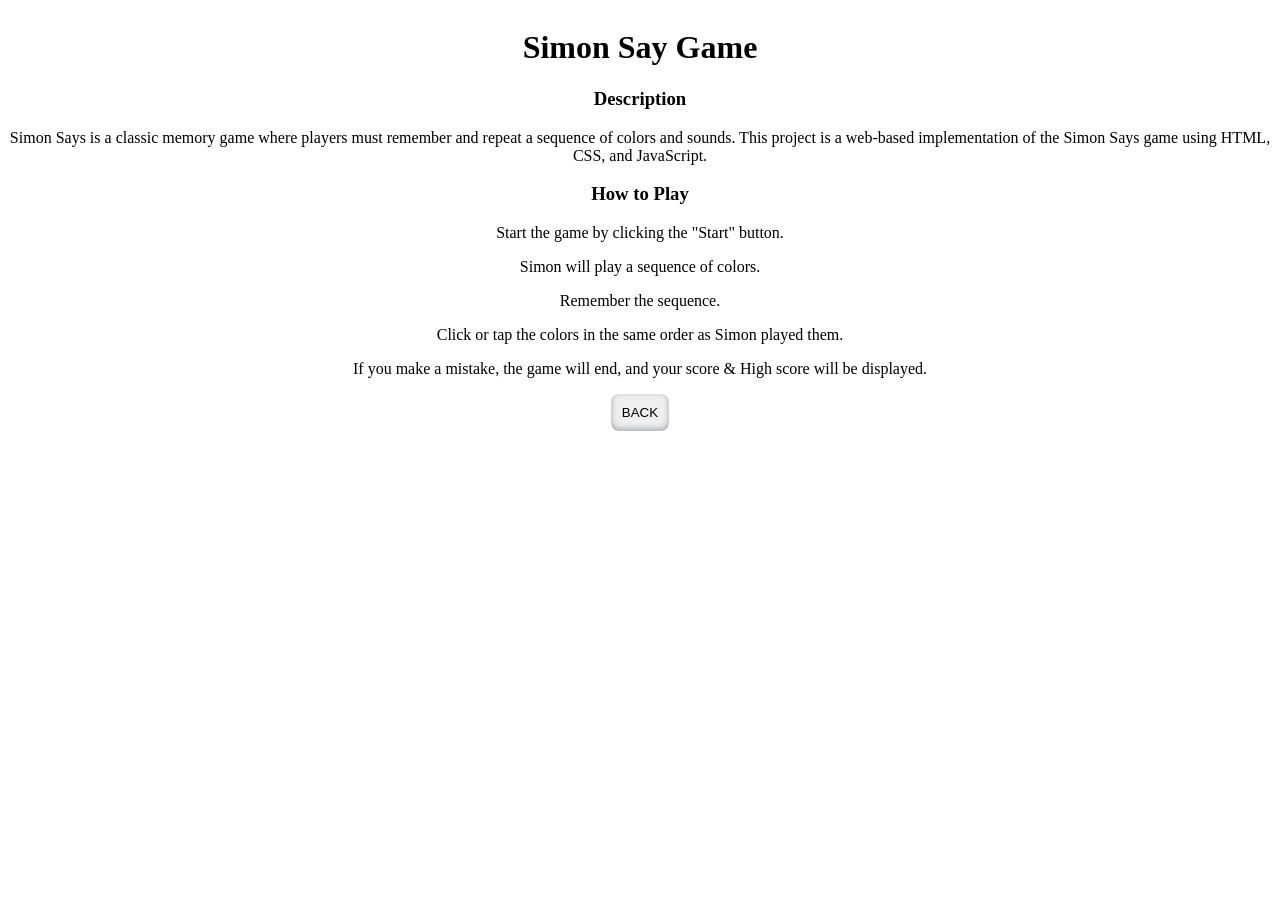
==== rule.html @ dab4c6be "update file" ====
<!DOCTYPE html>
<html lang="en">
  <head>
    <meta charset="UTF-8" />
    <meta name="viewport" content="width=device-width, initial-scale=1.0" />
    <title>Simon Say Game Rule</title>
    <link rel="stylesheet" href="rule.css" />
  </head>
  <body class="rule-body">
    <h1>Simon Say Game</h1>
    <h3>Description</h3>
    <p>
      Simon Says is a classic memory game where players must remember and repeat
      a sequence of colors and sounds. This project is a web-based
      implementation of the Simon Says game using HTML, CSS, and JavaScript.
    </p>
    <h3>How to Play</h3>
    <p>Start the game by clicking the "Start" button.</p>
    <p>Simon will play a sequence of colors.</p>
    <p>Remember the sequence.</p>
    <p>Click or tap the colors in the same order as Simon played them.</p>
    <p>
      If you make a mistake, the game will end, and your score & High score will
      be displayed.
    </p>

    <form action="index.html">
      <button class="rules">BACK</button>
    </form>
  </body>
</html>
---- rule.css ----
body{
    text-align: center;
    position: absolute;
}
.rules {
    cursor: pointer;
    padding: 0.7rem;
    border-radius: 0.5rem;
    border: none;
    box-shadow: rgba(50, 50, 93, 0.25) 0px 50px 100px -20px,
      rgba(0, 0, 0, 0.3) 0px 30px 60px -30px,
      rgba(10, 37, 64, 0.35) 0px -2px 6px 0px inset;
  }
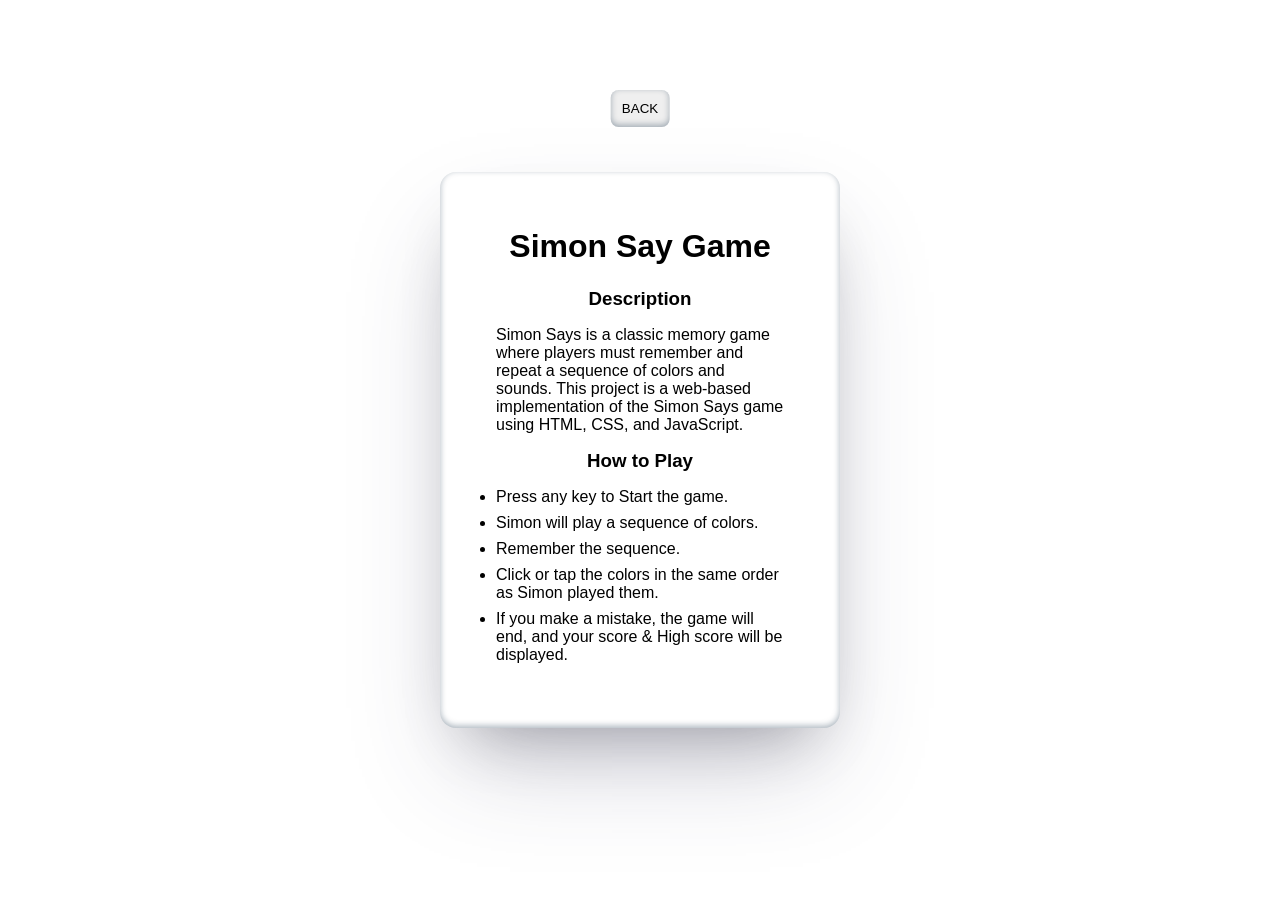
==== commit 07692753: "update file" ====
--- a/rule.html
+++ b/rule.html
@@ -4,28 +4,32 @@
     <meta charset="UTF-8" />
     <meta name="viewport" content="width=device-width, initial-scale=1.0" />
     <title>Simon Say Game Rule</title>
-    <link rel="stylesheet" href="rule.css" />
+    <link rel="stylesheet" href="simon_game.css" />
   </head>
-  <body class="rule-body">
-    <h1>Simon Say Game</h1>
-    <h3>Description</h3>
-    <p>
-      Simon Says is a classic memory game where players must remember and repeat
-      a sequence of colors and sounds. This project is a web-based
-      implementation of the Simon Says game using HTML, CSS, and JavaScript.
-    </p>
-    <h3>How to Play</h3>
-    <p>Start the game by clicking the "Start" button.</p>
-    <p>Simon will play a sequence of colors.</p>
-    <p>Remember the sequence.</p>
-    <p>Click or tap the colors in the same order as Simon played them.</p>
-    <p>
-      If you make a mistake, the game will end, and your score & High score will
-      be displayed.
-    </p>
+  <body>
+    <div class="container rule-container">
+      <h1 class="heading">Simon Say Game</h1>
+      <h3 class="head-des">Description</h3>
+      <p>
+        Simon Says is a classic memory game where players must remember and
+        repeat a sequence of colors and sounds. This project is a web-based
+        implementation of the Simon Says game using HTML, CSS, and JavaScript.
+      </p>
+      <h3 class="howTo">How to Play</h3>
+      <ul>
+        <li>Press any key to Start the game.</li>
+        <li>Simon will play a sequence of colors.</li>
+        <li>Remember the sequence.</li>
+        <li>Click or tap the colors in the same order as Simon played them.</li>
+        <li>
+          If you make a mistake, the game will end, and your score & High score
+          will be displayed.
+        </li>
+      </ul>
+    </div>
 
     <form action="index.html">
-      <button class="rules">BACK</button>
+      <button class="rules rul">BACK</button>
     </form>
   </body>
 </html>
--- a/simon_game.css
+++ b/simon_game.css
@@ -0,0 +1,109 @@
+* {
+  margin: 0;
+  padding: 0;
+  box-sizing: border-box;
+}
+body {
+  font-family: Arial, Helvetica, sans-serif;
+  height: 100vh;
+  display: flex;
+  justify-content: center;
+  align-items: center;
+}
+
+.container {
+  padding: 1.2rem;
+  display: flex;
+  flex-direction: column;
+  align-items: center;
+  box-shadow: rgba(50, 50, 93, 0.25) 0px 50px 100px -20px,
+    rgba(0, 0, 0, 0.3) 0px 30px 60px -30px,
+    rgba(10, 37, 64, 0.35) 0px -2px 6px 0px inset;
+  width: 90%;
+  max-width: 400px;
+  border-radius: 1rem;
+}
+.heading {
+  margin-bottom: 0.4rem;
+}
+.btn-container {
+  display: flex;
+  max-width: 100%;
+  margin: 1rem auto;
+}
+.red {
+  background-color: #f65314;
+}
+.green {
+  background-color: #7cbb00;
+}
+.blue {
+  background-color: #00a1f1;
+}
+.yellow {
+  background-color: #ffbb00;
+}
+.size {
+  box-shadow: rgba(50, 50, 93, 0.25) 0px 50px 100px -20px,
+    rgba(0, 0, 0, 0.3) 0px 30px 60px -30px,
+    rgba(10, 37, 64, 0.35) 0px -2px 6px 0px inset;
+  width: 120px;
+  height: 120px;
+  margin: 0.9rem 0.5rem;
+  cursor: pointer;
+  border-radius: 0.5rem;
+}
+
+@media (max-width: 600px) {
+  .container {
+    width: 100%;
+  }
+}
+h1 span {
+  font-size: 12px;
+}
+.head3 {
+  text-align: center;
+}
+audio {
+  display: none;
+}
+.rules {
+  position: absolute;
+  left: 50%;
+  top: 10%;
+  transform: translateX(-50%);
+  cursor: pointer;
+  padding: 0.7rem;
+  border-radius: 0.5rem;
+  border: none;
+  box-shadow: rgba(50, 50, 93, 0.25) 0px 50px 100px -20px,
+    rgba(0, 0, 0, 0.3) 0px 30px 60px -30px,
+    rgba(10, 37, 64, 0.35) 0px -2px 6px 0px inset;
+}
+.rule-container {
+  position: absolute;
+  padding: 3.5rem;
+  /* text-align: center; */
+}
+@media (max-width:576px) {
+  .rul{
+    position: absolute;
+    top: .5rem;
+  }
+  
+}
+
+
+.head-des,
+.howTo {
+  margin: 1rem 0;
+}
+li {
+  margin-bottom: 0.5rem;
+}
+
+.flash {
+  background-color: white;
+  border: 1px solid black;
+}
